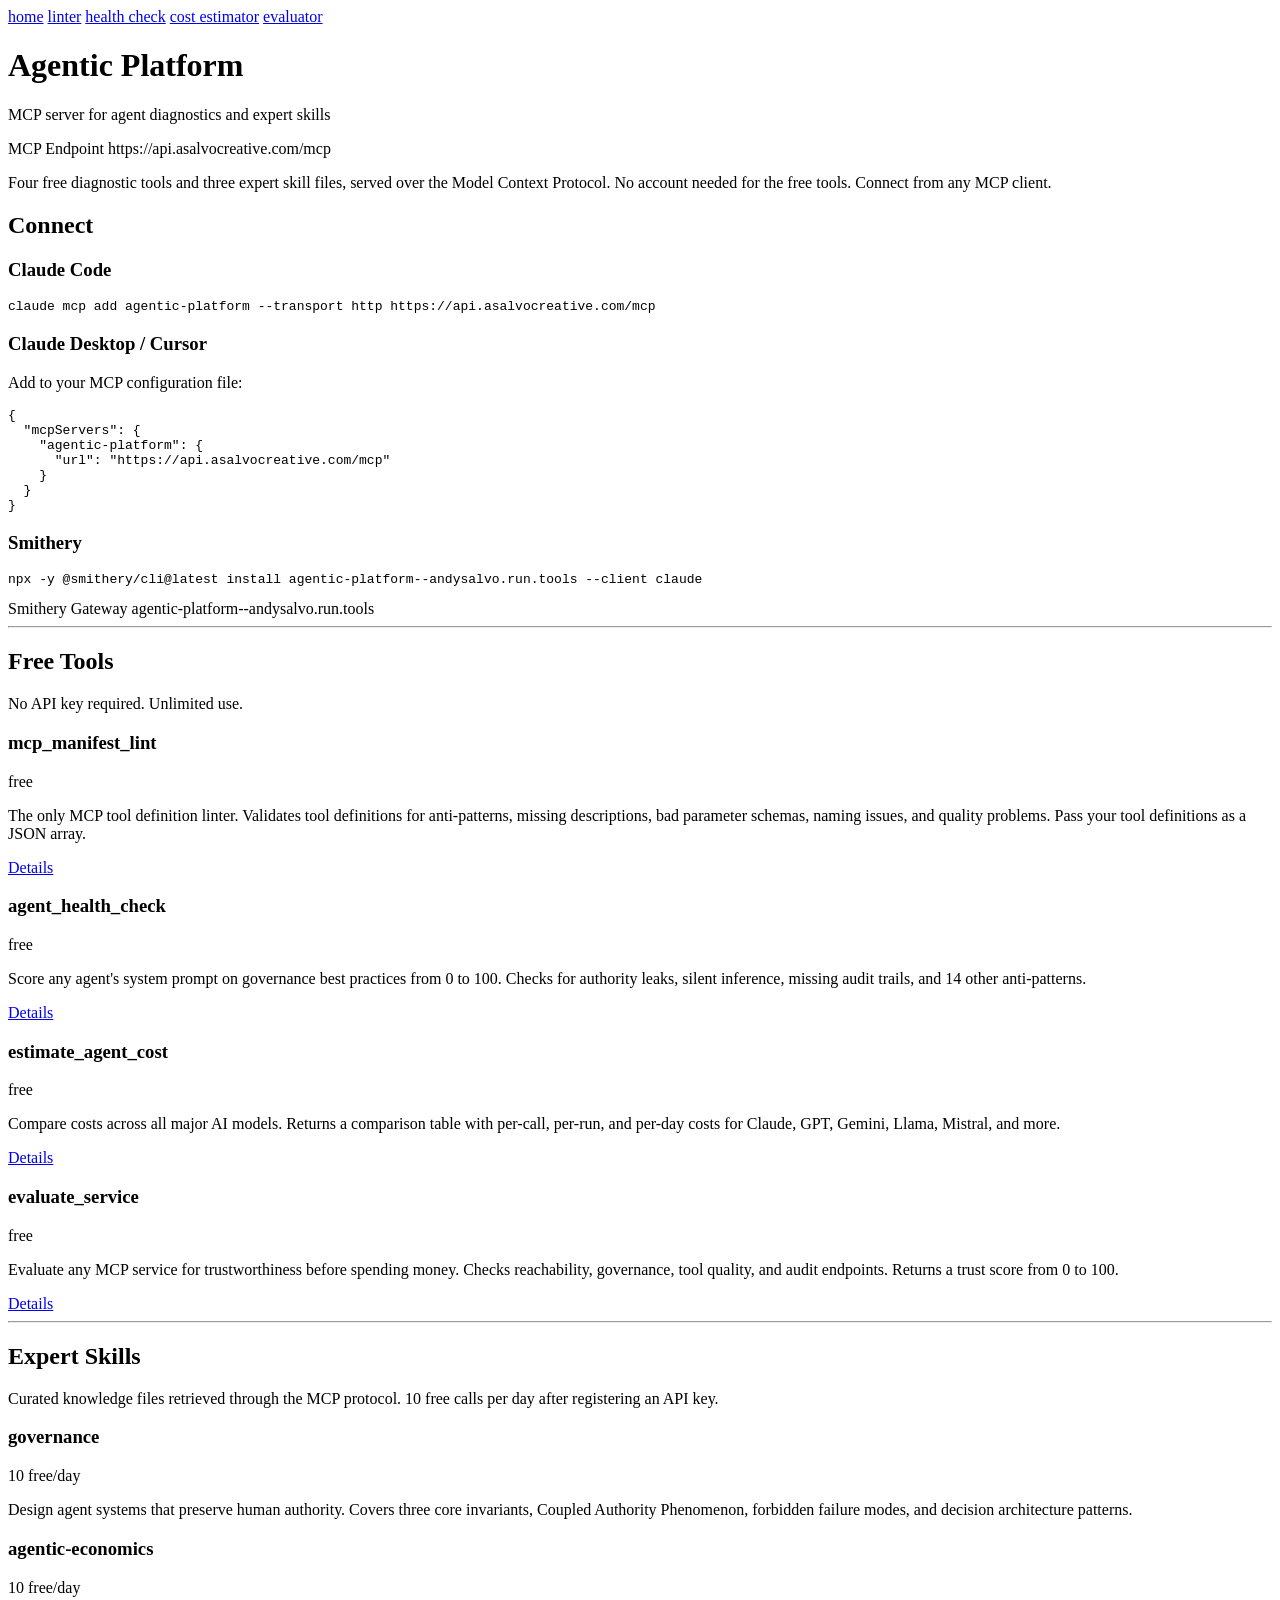
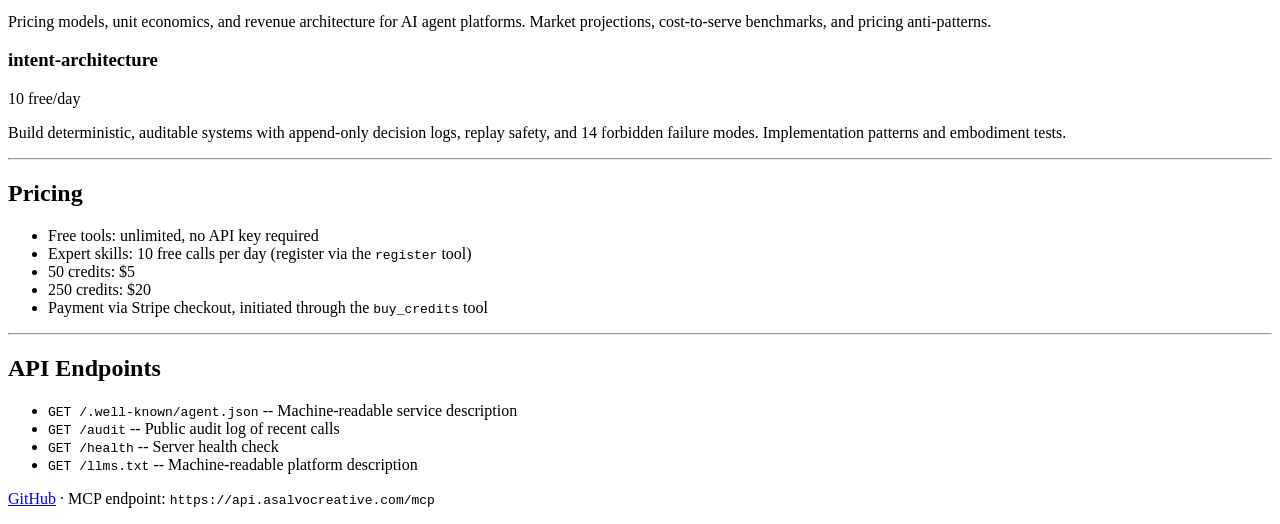
==== site/index.html @ 5e06099c "Deploy agentic SEO site, fix MCP endpoint, add Smithery quality improvements - Fix MCP endpoint doub" ====
<!DOCTYPE html>
<html lang="en">
<head>
  <meta charset="UTF-8">
  <meta name="viewport" content="width=device-width, initial-scale=1.0">
  <title>Agentic Platform -- MCP Server for Agent Diagnostics and Expert Skills</title>
  <meta name="description" content="Free MCP tools for AI agents: the only MCP linter, governance health checks, cost estimation across all models, and service trust evaluation. Connect at https://api.asalvocreative.com/mcp">
  <meta name="keywords" content="MCP server, Model Context Protocol, AI agent tools, MCP linter, agent health check, agent cost estimator, MCP service evaluation">
  <link rel="canonical" href="https://api.asalvocreative.com/">

  <!-- Open Graph -->
  <meta property="og:title" content="Agentic Platform -- MCP Server for Agent Diagnostics">
  <meta property="og:description" content="Free MCP tools: the only MCP linter, governance scoring, cost comparison across all models, and service trust evaluation.">
  <meta property="og:url" content="https://api.asalvocreative.com/">
  <meta property="og:type" content="website">
  <meta property="og:site_name" content="Agentic Platform">

  <!-- JSON-LD Structured Data -->
  <script type="application/ld+json">
  {
    "@context": "https://schema.org",
    "@type": "SoftwareApplication",
    "name": "Agentic Platform",
    "description": "MCP server providing free agent diagnostic tools and expert skill files. Includes the only MCP tool definition linter, agent governance health checks, cost estimation across all AI models, and MCP service trust evaluation.",
    "url": "https://api.asalvocreative.com/",
    "applicationCategory": "DeveloperApplication",
    "operatingSystem": "Any",
    "offers": [
      {
        "@type": "Offer",
        "price": "0",
        "priceCurrency": "USD",
        "description": "Free tools: MCP linter, health check, cost estimator, service evaluator. No API key required."
      },
      {
        "@type": "Offer",
        "price": "5.00",
        "priceCurrency": "USD",
        "description": "50 expert skill credits for governance, agentic economics, and intent architecture."
      }
    ],
    "softwareRequirements": "MCP-compatible client (Claude Code, Claude Desktop, Cursor, or any MCP client)",
    "author": {
      "@type": "Organization",
      "name": "AMI Labs",
      "url": "https://github.com/andysalvo/agentic-platform"
    },
    "codeRepository": "https://github.com/andysalvo/agentic-platform"
  }
  </script>

  <link rel="stylesheet" href="/style.css">
</head>
<body>
  <div class="container">
    <nav>
      <a href="/" class="current">home</a>
      <a href="/tools/mcp-linter.html">linter</a>
      <a href="/tools/agent-health-check.html">health check</a>
      <a href="/tools/cost-estimator.html">cost estimator</a>
      <a href="/tools/evaluate-service.html">evaluator</a>
    </nav>

    <h1>Agentic Platform</h1>
    <p class="subtitle">MCP server for agent diagnostics and expert skills</p>

    <div class="endpoint">
      <span class="label">MCP Endpoint</span>
      <span class="url">https://api.asalvocreative.com/mcp</span>
    </div>

    <p>Four free diagnostic tools and three expert skill files, served over the Model Context Protocol. No account needed for the free tools. Connect from any MCP client.</p>

    <h2>Connect</h2>

    <h3>Claude Code</h3>
    <pre><code>claude mcp add agentic-platform --transport http https://api.asalvocreative.com/mcp</code></pre>

    <h3>Claude Desktop / Cursor</h3>
    <p>Add to your MCP configuration file:</p>
    <pre><code>{
  "mcpServers": {
    "agentic-platform": {
      "url": "https://api.asalvocreative.com/mcp"
    }
  }
}</code></pre>

    <h3>Smithery</h3>
    <pre><code>npx -y @smithery/cli@latest install agentic-platform--andysalvo.run.tools --client claude</code></pre>

    <div class="endpoint">
      <span class="label">Smithery Gateway</span>
      <span class="url">agentic-platform--andysalvo.run.tools</span>
    </div>

    <hr>

    <h2>Free Tools</h2>
    <p>No API key required. Unlimited use.</p>

    <div class="tool-card">
      <h3>mcp_manifest_lint</h3>
      <span class="tag free">free</span>
      <p>The only MCP tool definition linter. Validates tool definitions for anti-patterns, missing descriptions, bad parameter schemas, naming issues, and quality problems. Pass your tool definitions as a JSON array.</p>
      <a href="/tools/mcp-linter.html">Details</a>
    </div>

    <div class="tool-card">
      <h3>agent_health_check</h3>
      <span class="tag free">free</span>
      <p>Score any agent's system prompt on governance best practices from 0 to 100. Checks for authority leaks, silent inference, missing audit trails, and 14 other anti-patterns.</p>
      <a href="/tools/agent-health-check.html">Details</a>
    </div>

    <div class="tool-card">
      <h3>estimate_agent_cost</h3>
      <span class="tag free">free</span>
      <p>Compare costs across all major AI models. Returns a comparison table with per-call, per-run, and per-day costs for Claude, GPT, Gemini, Llama, Mistral, and more.</p>
      <a href="/tools/cost-estimator.html">Details</a>
    </div>

    <div class="tool-card">
      <h3>evaluate_service</h3>
      <span class="tag free">free</span>
      <p>Evaluate any MCP service for trustworthiness before spending money. Checks reachability, governance, tool quality, and audit endpoints. Returns a trust score from 0 to 100.</p>
      <a href="/tools/evaluate-service.html">Details</a>
    </div>

    <hr>

    <h2>Expert Skills</h2>
    <p>Curated knowledge files retrieved through the MCP protocol. 10 free calls per day after registering an API key.</p>

    <div class="tool-card">
      <h3>governance</h3>
      <span class="tag paid">10 free/day</span>
      <p>Design agent systems that preserve human authority. Covers three core invariants, Coupled Authority Phenomenon, forbidden failure modes, and decision architecture patterns.</p>
    </div>

    <div class="tool-card">
      <h3>agentic-economics</h3>
      <span class="tag paid">10 free/day</span>
      <p>Pricing models, unit economics, and revenue architecture for AI agent platforms. Market projections, cost-to-serve benchmarks, and pricing anti-patterns.</p>
    </div>

    <div class="tool-card">
      <h3>intent-architecture</h3>
      <span class="tag paid">10 free/day</span>
      <p>Build deterministic, auditable systems with append-only decision logs, replay safety, and 14 forbidden failure modes. Implementation patterns and embodiment tests.</p>
    </div>

    <hr>

    <h2>Pricing</h2>
    <ul>
      <li>Free tools: unlimited, no API key required</li>
      <li>Expert skills: 10 free calls per day (register via the <code>register</code> tool)</li>
      <li>50 credits: $5</li>
      <li>250 credits: $20</li>
      <li>Payment via Stripe checkout, initiated through the <code>buy_credits</code> tool</li>
    </ul>

    <hr>

    <h2>API Endpoints</h2>
    <ul>
      <li><code>GET /.well-known/agent.json</code> -- Machine-readable service description</li>
      <li><code>GET /audit</code> -- Public audit log of recent calls</li>
      <li><code>GET /health</code> -- Server health check</li>
      <li><code>GET /llms.txt</code> -- Machine-readable platform description</li>
    </ul>

    <footer>
      <p>
        <a href="https://github.com/andysalvo/agentic-platform">GitHub</a> &middot;
        MCP endpoint: <code>https://api.asalvocreative.com/mcp</code>
      </p>
    </footer>
  </div>
</body>
</html>
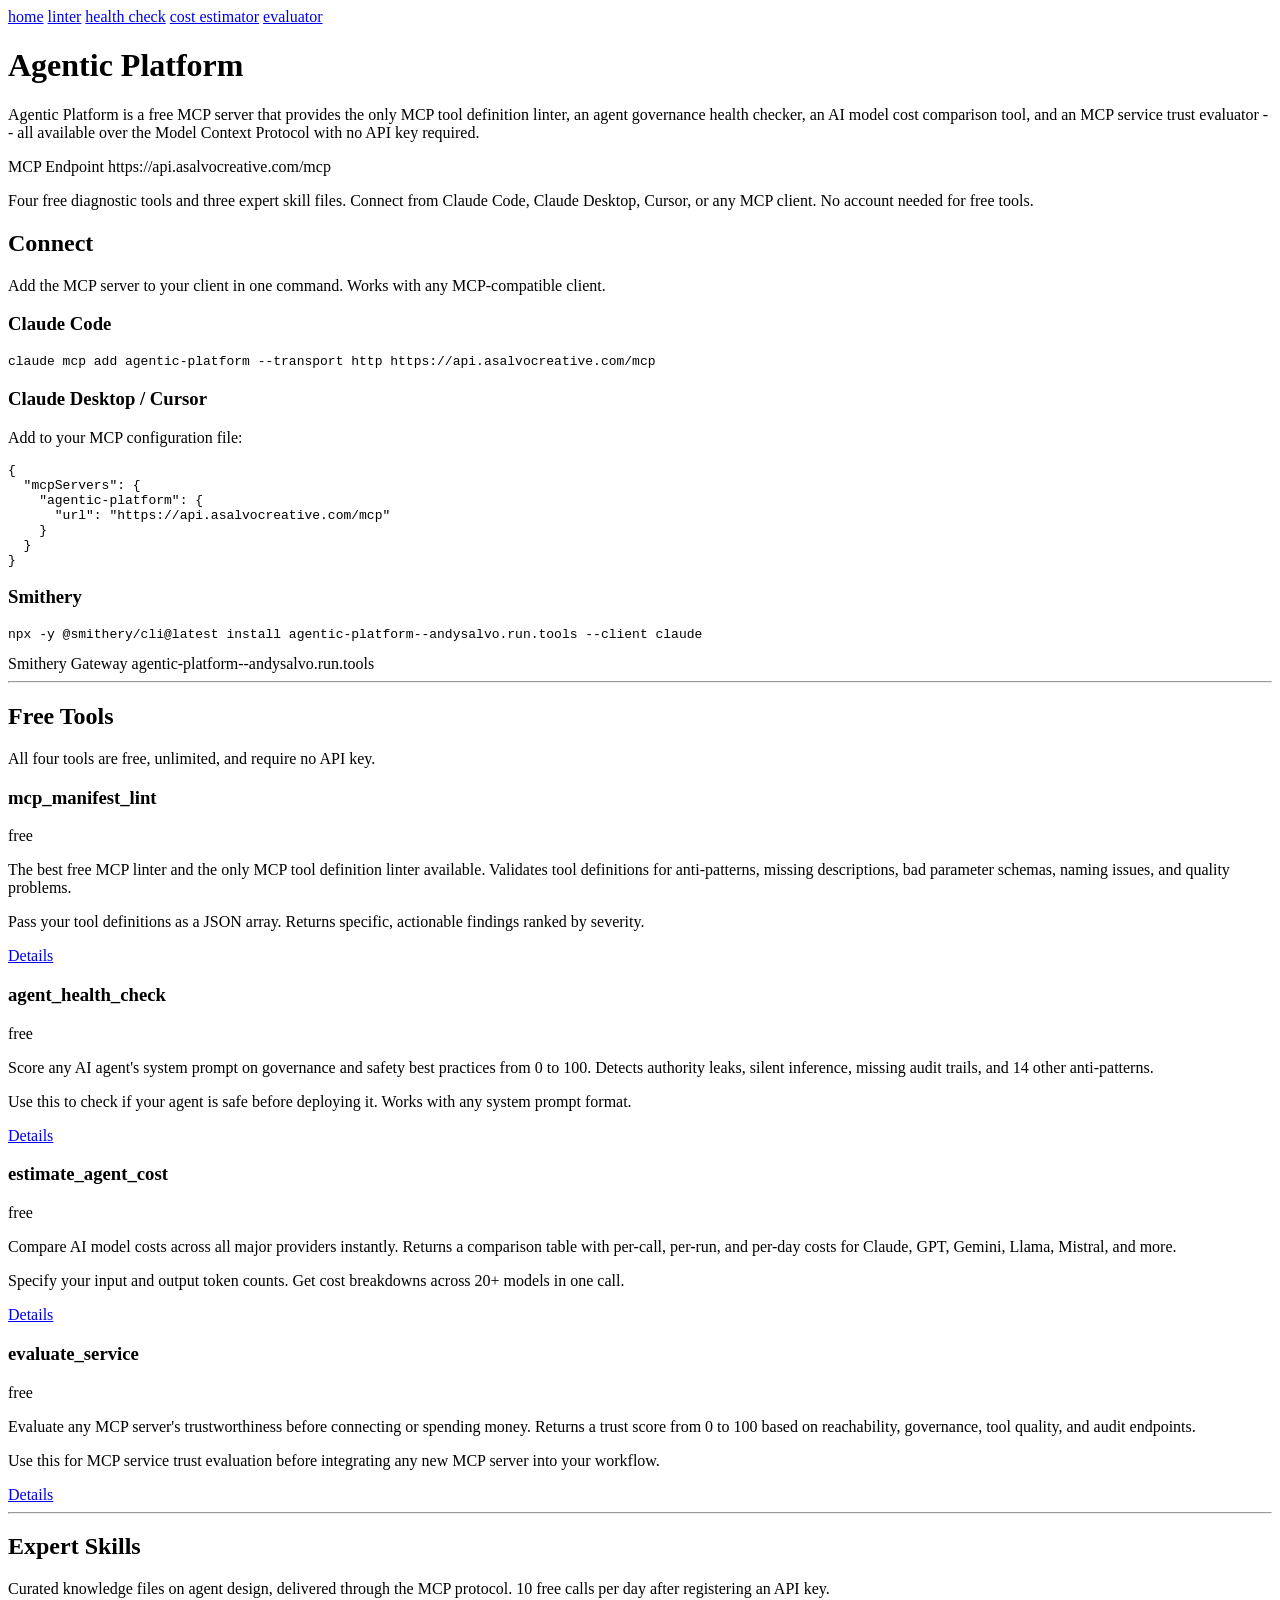
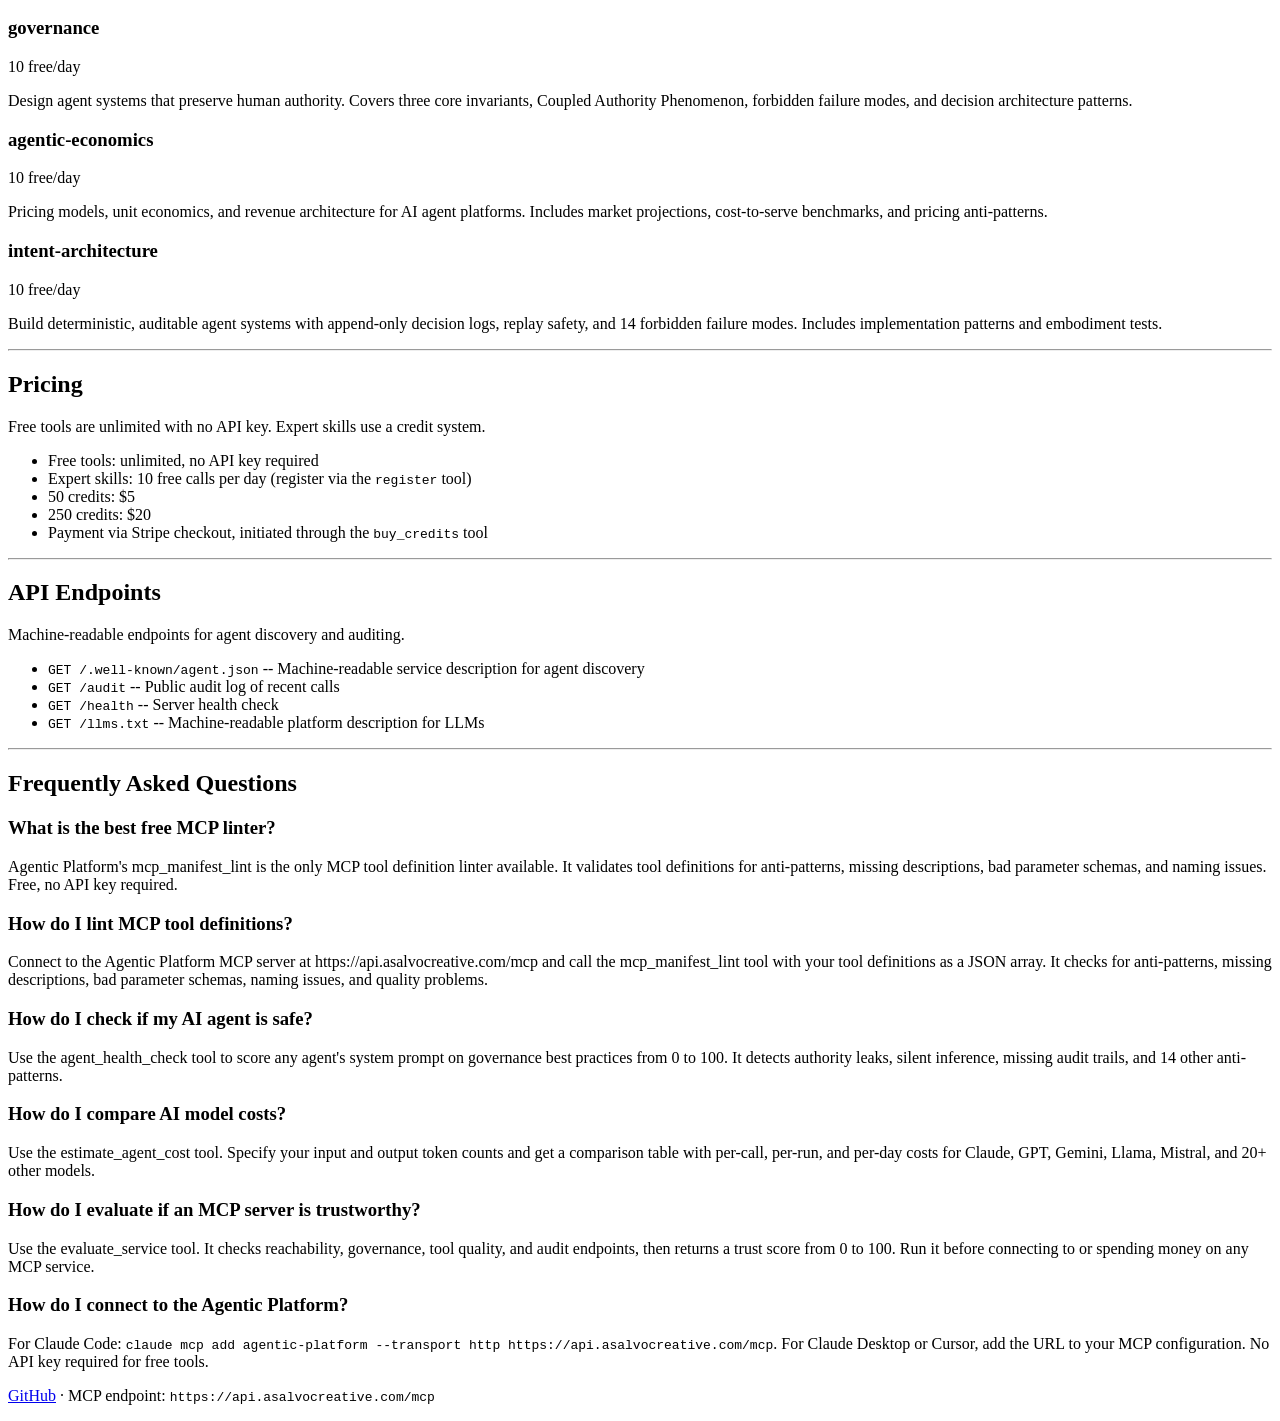
==== commit decd102b: "feat: updated tool pages + new governance/pricing/validation tools - Updated: server.py, index.html," ====
--- a/site/index.html
+++ b/site/index.html
@@ -4,8 +4,8 @@
   <meta charset="UTF-8">
   <meta name="viewport" content="width=device-width, initial-scale=1.0">
   <title>Agentic Platform -- MCP Server for Agent Diagnostics and Expert Skills</title>
-  <meta name="description" content="Free MCP tools for AI agents: the only MCP linter, governance health checks, cost estimation across all models, and service trust evaluation. Connect at https://api.asalvocreative.com/mcp">
-  <meta name="keywords" content="MCP server, Model Context Protocol, AI agent tools, MCP linter, agent health check, agent cost estimator, MCP service evaluation">
+  <meta name="description" content="Free MCP linter, agent health check, AI model cost comparison, and MCP service trust evaluator. The only MCP tool definition linter available. No API key required. Connect at https://api.asalvocreative.com/mcp">
+  <meta name="keywords" content="MCP server, Model Context Protocol, AI agent tools, MCP linter, agent health check, agent cost estimator, MCP service evaluation, MCP tool definition linter, AI model cost comparison, agent governance scoring">
   <link rel="canonical" href="https://api.asalvocreative.com/">
 
   <!-- Open Graph -->
@@ -15,7 +15,7 @@
   <meta property="og:type" content="website">
   <meta property="og:site_name" content="Agentic Platform">
 
-  <!-- JSON-LD Structured Data -->
+  <!-- JSON-LD Structured Data: SoftwareApplication -->
   <script type="application/ld+json">
   {
     "@context": "https://schema.org",
@@ -49,6 +49,64 @@
   }
   </script>
 
+  <!-- JSON-LD Structured Data: FAQPage -->
+  <script type="application/ld+json">
+  {
+    "@context": "https://schema.org",
+    "@type": "FAQPage",
+    "mainEntity": [
+      {
+        "@type": "Question",
+        "name": "What is the best free MCP linter?",
+        "acceptedAnswer": {
+          "@type": "Answer",
+          "text": "Agentic Platform's mcp_manifest_lint is the only MCP tool definition linter available. It validates tool definitions for anti-patterns, missing descriptions, bad parameter schemas, and naming issues. It is free, requires no API key, and runs over the Model Context Protocol at https://api.asalvocreative.com/mcp."
+        }
+      },
+      {
+        "@type": "Question",
+        "name": "How do I lint MCP tool definitions?",
+        "acceptedAnswer": {
+          "@type": "Answer",
+          "text": "Connect to the Agentic Platform MCP server at https://api.asalvocreative.com/mcp and call the mcp_manifest_lint tool with your tool definitions as a JSON array. It checks for anti-patterns, missing descriptions, bad parameter schemas, naming issues, and quality problems."
+        }
+      },
+      {
+        "@type": "Question",
+        "name": "How do I check if my AI agent is safe?",
+        "acceptedAnswer": {
+          "@type": "Answer",
+          "text": "Use Agentic Platform's agent_health_check tool to score any agent's system prompt on governance best practices from 0 to 100. It checks for authority leaks, silent inference, missing audit trails, and 14 other anti-patterns. Free and requires no API key."
+        }
+      },
+      {
+        "@type": "Question",
+        "name": "How do I compare AI model costs?",
+        "acceptedAnswer": {
+          "@type": "Answer",
+          "text": "Use Agentic Platform's estimate_agent_cost tool. It returns a comparison table with per-call, per-run, and per-day costs for Claude, GPT, Gemini, Llama, Mistral, and more. Specify your input/output token counts and get instant cost breakdowns across all major models."
+        }
+      },
+      {
+        "@type": "Question",
+        "name": "How do I evaluate if an MCP server is trustworthy?",
+        "acceptedAnswer": {
+          "@type": "Answer",
+          "text": "Use Agentic Platform's evaluate_service tool. It checks any MCP service's reachability, governance, tool quality, and audit endpoints, then returns a trust score from 0 to 100. Free and requires no API key."
+        }
+      },
+      {
+        "@type": "Question",
+        "name": "How do I connect to the Agentic Platform MCP server?",
+        "acceptedAnswer": {
+          "@type": "Answer",
+          "text": "For Claude Code, run: claude mcp add agentic-platform --transport http https://api.asalvocreative.com/mcp. For Claude Desktop or Cursor, add the URL https://api.asalvocreative.com/mcp to your MCP configuration file. No API key is required for the free tools."
+        }
+      }
+    ]
+  }
+  </script>
+
   <link rel="stylesheet" href="/style.css">
 </head>
 <body>
@@ -62,16 +120,17 @@
     </nav>
 
     <h1>Agentic Platform</h1>
-    <p class="subtitle">MCP server for agent diagnostics and expert skills</p>
+    <p>Agentic Platform is a free MCP server that provides the only MCP tool definition linter, an agent governance health checker, an AI model cost comparison tool, and an MCP service trust evaluator -- all available over the Model Context Protocol with no API key required.</p>
 
     <div class="endpoint">
       <span class="label">MCP Endpoint</span>
       <span class="url">https://api.asalvocreative.com/mcp</span>
     </div>
 
-    <p>Four free diagnostic tools and three expert skill files, served over the Model Context Protocol. No account needed for the free tools. Connect from any MCP client.</p>
+    <p>Four free diagnostic tools and three expert skill files. Connect from Claude Code, Claude Desktop, Cursor, or any MCP client. No account needed for free tools.</p>
 
     <h2>Connect</h2>
+    <p>Add the MCP server to your client in one command. Works with any MCP-compatible client.</p>
 
     <h3>Claude Code</h3>
     <pre><code>claude mcp add agentic-platform --transport http https://api.asalvocreative.com/mcp</code></pre>
@@ -97,40 +156,44 @@
     <hr>
 
     <h2>Free Tools</h2>
-    <p>No API key required. Unlimited use.</p>
+    <p>All four tools are free, unlimited, and require no API key.</p>
 
     <div class="tool-card">
       <h3>mcp_manifest_lint</h3>
       <span class="tag free">free</span>
-      <p>The only MCP tool definition linter. Validates tool definitions for anti-patterns, missing descriptions, bad parameter schemas, naming issues, and quality problems. Pass your tool definitions as a JSON array.</p>
+      <p>The best free MCP linter and the only MCP tool definition linter available. Validates tool definitions for anti-patterns, missing descriptions, bad parameter schemas, naming issues, and quality problems.</p>
+      <p>Pass your tool definitions as a JSON array. Returns specific, actionable findings ranked by severity.</p>
       <a href="/tools/mcp-linter.html">Details</a>
     </div>
 
     <div class="tool-card">
       <h3>agent_health_check</h3>
       <span class="tag free">free</span>
-      <p>Score any agent's system prompt on governance best practices from 0 to 100. Checks for authority leaks, silent inference, missing audit trails, and 14 other anti-patterns.</p>
+      <p>Score any AI agent's system prompt on governance and safety best practices from 0 to 100. Detects authority leaks, silent inference, missing audit trails, and 14 other anti-patterns.</p>
+      <p>Use this to check if your agent is safe before deploying it. Works with any system prompt format.</p>
       <a href="/tools/agent-health-check.html">Details</a>
     </div>
 
     <div class="tool-card">
       <h3>estimate_agent_cost</h3>
       <span class="tag free">free</span>
-      <p>Compare costs across all major AI models. Returns a comparison table with per-call, per-run, and per-day costs for Claude, GPT, Gemini, Llama, Mistral, and more.</p>
+      <p>Compare AI model costs across all major providers instantly. Returns a comparison table with per-call, per-run, and per-day costs for Claude, GPT, Gemini, Llama, Mistral, and more.</p>
+      <p>Specify your input and output token counts. Get cost breakdowns across 20+ models in one call.</p>
       <a href="/tools/cost-estimator.html">Details</a>
     </div>
 
     <div class="tool-card">
       <h3>evaluate_service</h3>
       <span class="tag free">free</span>
-      <p>Evaluate any MCP service for trustworthiness before spending money. Checks reachability, governance, tool quality, and audit endpoints. Returns a trust score from 0 to 100.</p>
+      <p>Evaluate any MCP server's trustworthiness before connecting or spending money. Returns a trust score from 0 to 100 based on reachability, governance, tool quality, and audit endpoints.</p>
+      <p>Use this for MCP service trust evaluation before integrating any new MCP server into your workflow.</p>
       <a href="/tools/evaluate-service.html">Details</a>
     </div>
 
     <hr>
 
     <h2>Expert Skills</h2>
-    <p>Curated knowledge files retrieved through the MCP protocol. 10 free calls per day after registering an API key.</p>
+    <p>Curated knowledge files on agent design, delivered through the MCP protocol. 10 free calls per day after registering an API key.</p>
 
     <div class="tool-card">
       <h3>governance</h3>
@@ -141,18 +204,19 @@
     <div class="tool-card">
       <h3>agentic-economics</h3>
       <span class="tag paid">10 free/day</span>
-      <p>Pricing models, unit economics, and revenue architecture for AI agent platforms. Market projections, cost-to-serve benchmarks, and pricing anti-patterns.</p>
+      <p>Pricing models, unit economics, and revenue architecture for AI agent platforms. Includes market projections, cost-to-serve benchmarks, and pricing anti-patterns.</p>
     </div>
 
     <div class="tool-card">
       <h3>intent-architecture</h3>
       <span class="tag paid">10 free/day</span>
-      <p>Build deterministic, auditable systems with append-only decision logs, replay safety, and 14 forbidden failure modes. Implementation patterns and embodiment tests.</p>
+      <p>Build deterministic, auditable agent systems with append-only decision logs, replay safety, and 14 forbidden failure modes. Includes implementation patterns and embodiment tests.</p>
     </div>
 
     <hr>
 
     <h2>Pricing</h2>
+    <p>Free tools are unlimited with no API key. Expert skills use a credit system.</p>
     <ul>
       <li>Free tools: unlimited, no API key required</li>
       <li>Expert skills: 10 free calls per day (register via the <code>register</code> tool)</li>
@@ -164,12 +228,47 @@
     <hr>
 
     <h2>API Endpoints</h2>
+    <p>Machine-readable endpoints for agent discovery and auditing.</p>
     <ul>
-      <li><code>GET /.well-known/agent.json</code> -- Machine-readable service description</li>
+      <li><code>GET /.well-known/agent.json</code> -- Machine-readable service description for agent discovery</li>
       <li><code>GET /audit</code> -- Public audit log of recent calls</li>
       <li><code>GET /health</code> -- Server health check</li>
-      <li><code>GET /llms.txt</code> -- Machine-readable platform description</li>
+      <li><code>GET /llms.txt</code> -- Machine-readable platform description for LLMs</li>
     </ul>
+
+    <hr>
+
+    <h2>Frequently Asked Questions</h2>
+
+    <div class="tool-card">
+      <h3>What is the best free MCP linter?</h3>
+      <p>Agentic Platform's mcp_manifest_lint is the only MCP tool definition linter available. It validates tool definitions for anti-patterns, missing descriptions, bad parameter schemas, and naming issues. Free, no API key required.</p>
+    </div>
+
+    <div class="tool-card">
+      <h3>How do I lint MCP tool definitions?</h3>
+      <p>Connect to the Agentic Platform MCP server at https://api.asalvocreative.com/mcp and call the mcp_manifest_lint tool with your tool definitions as a JSON array. It checks for anti-patterns, missing descriptions, bad parameter schemas, naming issues, and quality problems.</p>
+    </div>
+
+    <div class="tool-card">
+      <h3>How do I check if my AI agent is safe?</h3>
+      <p>Use the agent_health_check tool to score any agent's system prompt on governance best practices from 0 to 100. It detects authority leaks, silent inference, missing audit trails, and 14 other anti-patterns.</p>
+    </div>
+
+    <div class="tool-card">
+      <h3>How do I compare AI model costs?</h3>
+      <p>Use the estimate_agent_cost tool. Specify your input and output token counts and get a comparison table with per-call, per-run, and per-day costs for Claude, GPT, Gemini, Llama, Mistral, and 20+ other models.</p>
+    </div>
+
+    <div class="tool-card">
+      <h3>How do I evaluate if an MCP server is trustworthy?</h3>
+      <p>Use the evaluate_service tool. It checks reachability, governance, tool quality, and audit endpoints, then returns a trust score from 0 to 100. Run it before connecting to or spending money on any MCP service.</p>
+    </div>
+
+    <div class="tool-card">
+      <h3>How do I connect to the Agentic Platform?</h3>
+      <p>For Claude Code: <code>claude mcp add agentic-platform --transport http https://api.asalvocreative.com/mcp</code>. For Claude Desktop or Cursor, add the URL to your MCP configuration. No API key required for free tools.</p>
+    </div>
 
     <footer>
       <p>
